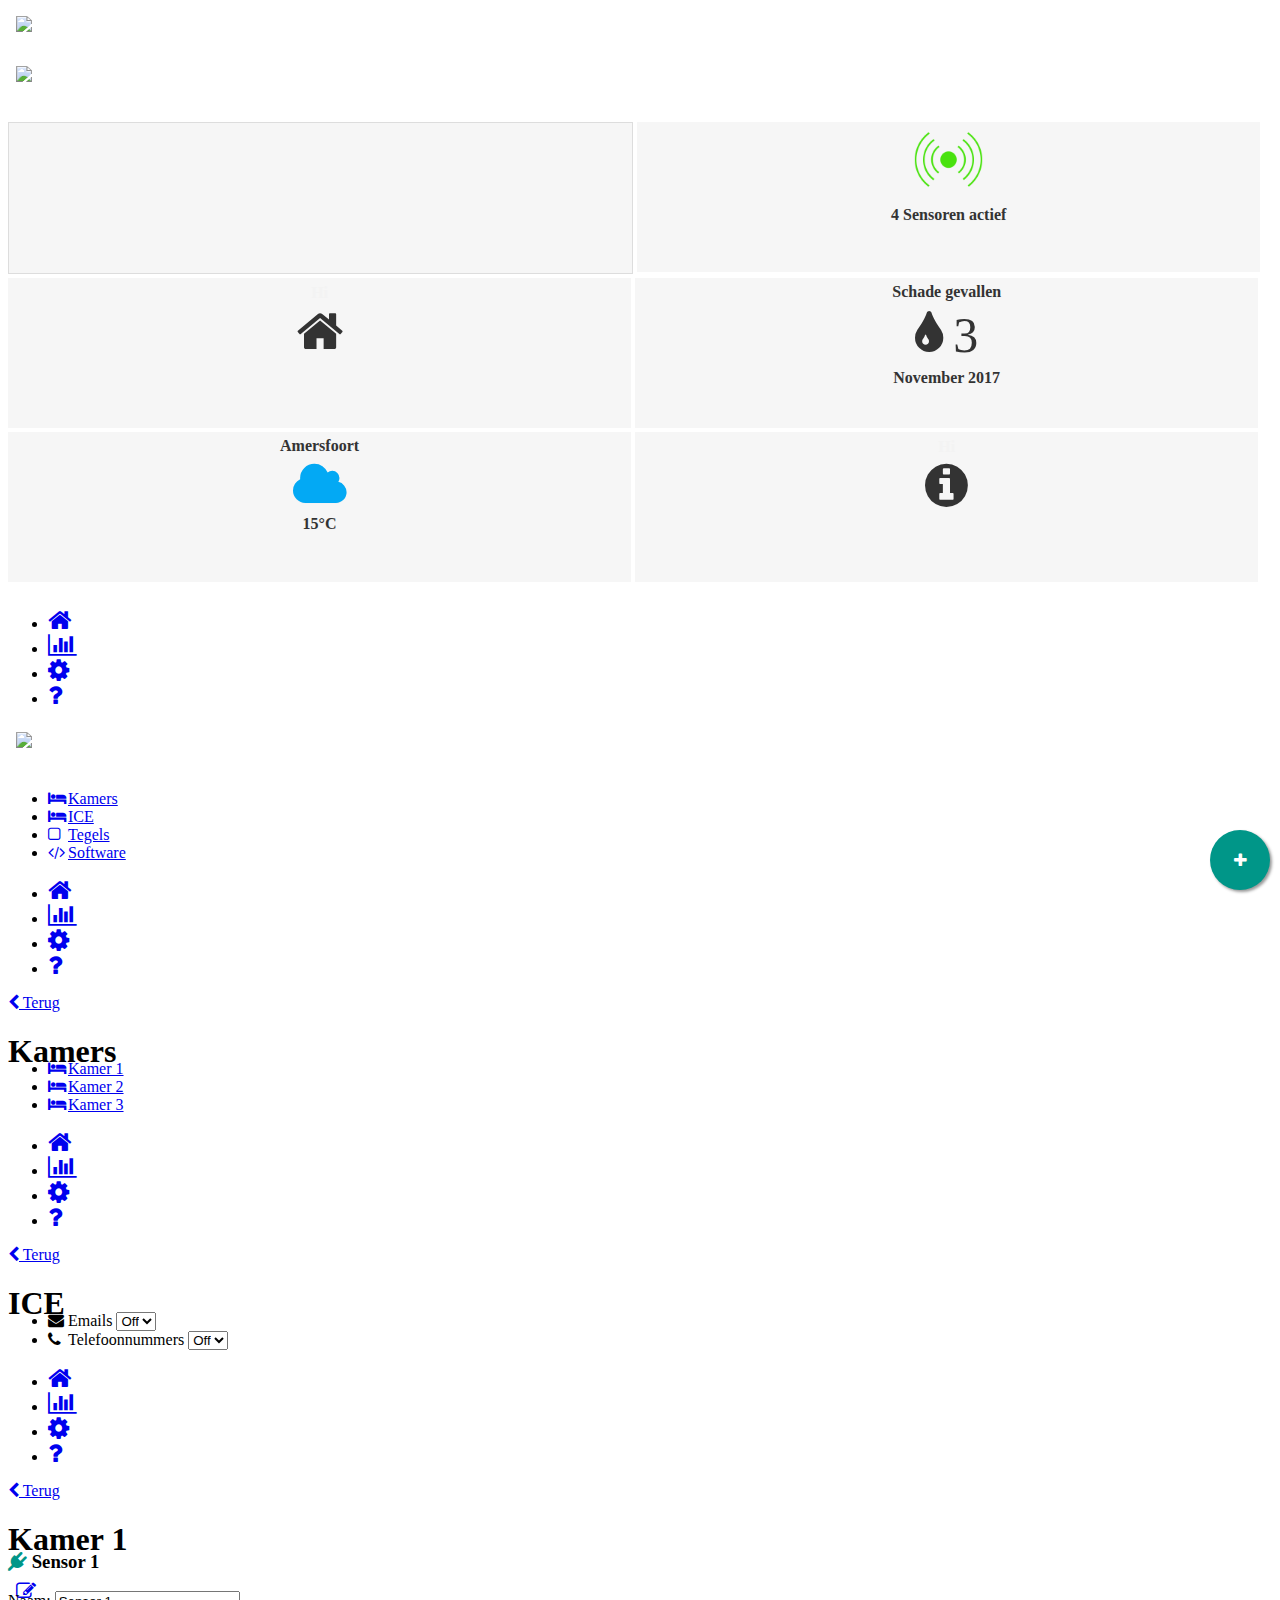
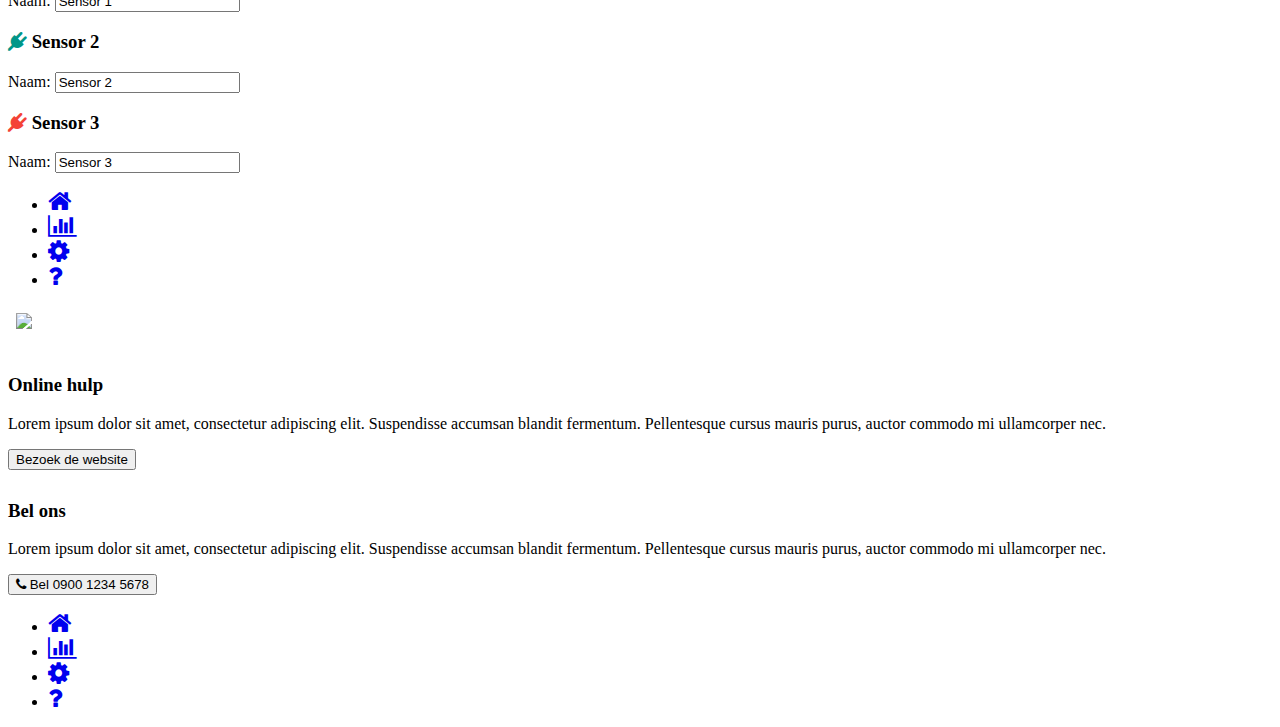
==== templates/home.html @ 1eb52f70 "Made templates working :red_car:" ====
<!doctype html>
<html lang="en">
<head>
	<title>Test 1</title>
	<meta charset="utf-8">
	<meta name="viewport" content="width=device-width, user-scalable=no, minimum-scale=1.0, maximum-scale=1.0">

	<link href="https://fonts.googleapis.com/css?family=Roboto:400,300,100,500,700,900" rel="stylesheet" type="text/css">
	<link href="../assets/client/css/bootstrap.css" rel="stylesheet" type="text/css">
	<link href="http://code.jquery.com/mobile/1.4.5/jquery.mobile-1.4.5.min.css" rel="stylesheet" type="text/css">
	<link href="https://maxcdn.bootstrapcdn.com/font-awesome/4.7.0/css/font-awesome.min.css" rel="stylesheet" integrity="sha384-wvfXpqpZZVQGK6TAh5PVlGOfQNHSoD2xbE+QkPxCAFlNEevoEH3Sl0sibVcOQVnN" crossorigin="anonymous">
	<link href="/static/achmea.css" rel="stylesheet" type="text/css">

	<script type="text/javascript" src="http://demos.jquerymobile.com/1.4.5/js/jquery.js"></script>
	<script type="text/javascript" src="http://code.jquery.com/mobile/1.4.5/jquery.mobile-1.4.5.min.js"></script>
	<script>
        $(function () {
            var editMode = false;
            var nextColon = true;
            var monthNames = ["January", "February", "March", "April", "May", "June",
                "July", "August", "September", "October", "November", "December"
            ];
            var days = ['Sunday', 'Monday', 'Tuesday', 'Wednesday', 'Thursday', 'Friday', 'Saturday'];

            function updateTime() {
                var date = new Date();
                var colon = (nextColon = !nextColon) ? ':' : ' ';
                var time = pad(date.getHours()) + colon + pad(date.getMinutes());
                var day = date.getDate() + ' ' + monthNames[date.getMonth()] + ' ' + date.getFullYear();
                $('#time').text(time);
                $('#date').text(days[date.getDay()]);
                $('#full-date').text(day);
            }

            function pad(number) {
                return number < 10 ? 0 + '' + number : number;
            }

            function loop() {
                setTimeout(function () {
                    updateTime();
                    loop();
                }, 1000);
            }

            loop();
            $('#edit-sensor-button').click(function () {
                editMode = !editMode;
                if (editMode) {
                    $(this).find('i').removeClass('fa-pencil-square-o').addClass('fa-check');
                    $('#sensors').find('div[data-role=collapsible]').removeClass('ui-disabled');
                } else {
                    $(this).find('i').removeClass('fa-check').addClass('fa-pencil-square-o');
                    $('#sensors').find('div[data-role=collapsible]').addClass('ui-disabled');
                }
            });
        });
	</script>
</head>
<body>
<div id="container">
	<div class="header" data-role="header" data-position="fixed" data-tap-toggle="false">
		<img class="logo" border="0" src="https://www.achmea.nl/Style%20Library/achmea/images/achmea_logo.png"/>
	</div>

	<div id="home" data-role="page">
		<div class="header" data-role="header" data-position="fixed" data-tap-toggle="false">
			<img class="logo" border="0" src="https://www.achmea.nl/Style%20Library/achmea/images/achmea_logo.png"/>
		</div>
		<div id="content" class="container">
			<div class="row">
				<div class="panel-button-container panel-no-button">
					<div id="date-container">
						<span id="time"></span>
						<span id="date"></span>
						<span id="full-date"></span>
					</div>
				</div>
				<div class="panel-button-container">
					<div class="ui-btn panel-button"><i class="sensor-icon active"></i><h4>4 Sensoren actief</h4></div>
				</div>
			</div>
			<div class="row">
				<div class="panel-button-container">
					<div class="ui-btn panel-button">
						<h4 style="color: transparent;">Hi</h4>
						<i class="fa fa-home"></i>
					</div>
				</div>
				<div class="panel-button-container">
					<div class="ui-btn panel-button">
						<h4>Schade gevallen</h4>
						<i class="fa fa-tint"></i>
						<span class="icon-text">3</span>
						<h4>November 2017</h4>
					</div>
				</div>
			</div>
			<div class="row">
				<div class="panel-button-container">
					<div class="ui-btn panel-button">
						<h4>Amersfoort</h4><i class="fa fa-cloud"></i><h4>15°C</h4>
					</div>
				</div>
				<div class="panel-button-container">
					<div class="ui-btn panel-button">
						<h4 style="color: transparent;">Hi</h4>
						<i class="fa fa-info-circle"></i>
					</div>
				</div>
			</div>
		</div>

		<div class="footer" data-role="footer" data-position="fixed" data-tap-toggle="false">
			<div data-role="navbar">
				<ul>
					<li><a href="#home" class="ui-btn-active"><i class="fa fa-home"></i></a></li>
					<li><a href="#statistics"><i class="fa fa-bar-chart"></i></a></li>
					<li><a href="#settings"><i class="fa fa-cog"></i></a></li>
					<li><a href="#help"><i class="fa fa-question"></i></a></li>
				</ul>
			</div>
		</div>
	</div>

	<div data-role="page" id="settings">
		<div class="header" data-role="header" data-position="fixed" data-tap-toggle="false">
			<img class="logo" border="0" src="https://www.achmea.nl/Style%20Library/achmea/images/achmea_logo.png"/>
		</div>

		<div role="main">
			<ul class="mobile-list" data-role="listview">
				<li><a href="#settings-rooms" data-transition="slide"><i class="fa fa-bed"></i>Kamers</a></li>
				<li><a href="#settings-ice" data-transition="slide"><i class="fa fa-bed"></i>ICE</a></li>
				<li><a href="#" data-transition="slide"><i class="fa fa-square-o"></i>Tegels</a></li>
				<li><a href="#" data-transition="slide"><i class="fa fa-code"></i>Software</a></li>
			</ul>
		</div>

		<div class="footer" data-role="footer" data-position="fixed" data-tap-toggle="false">
			<div data-role="navbar">
				<ul>
					<li><a href="#home"><i class="fa fa-home"></i></a></li>
					<li><a href="#statistics"><i class="fa fa-bar-chart"></i></a></li>
					<li><a href="#settings" class="ui-btn-active"><i class="fa fa-cog"></i></a></li>
					<li><a href="#help"><i class="fa fa-question"></i></a></li>
				</ul>
			</div>
		</div>
	</div>

	<div data-role="page" id="settings-rooms" data-theme="a">
		<div class="header" data-role="header" data-position="fixed" data-tap-toggle="false">
			<a class="ui-btn back-button" href="/" data-rel="back" data-direction="reverse"><i class="fa fa-chevron-left"></i>
				Terug</a>
			<h1>Kamers</h1>
		</div>

		<div role="main">
			<ul class="mobile-list" data-role="listview">
				<li><a href="#settings-room" data-transition="slide"><i class="fa fa-bed"></i>Kamer 1</a></li>
				<li><a href="#settings-room" data-transition="slide"><i class="fa fa-bed"></i>Kamer 2</a></li>
				<li><a href="#settings-room" data-transition="slide"><i class="fa fa-bed"></i>Kamer 3</a></li>
			</ul>
		</div>

		<div class="footer" data-role="footer" data-position="fixed" data-tap-toggle="false">
			<div data-role="navbar">
				<ul>
					<li><a href="#home"><i class="fa fa-home"></i></a></li>
					<li><a href="#statistics"><i class="fa fa-bar-chart"></i></a></li>
					<li><a href="#settings" class="ui-btn-active"><i class="fa fa-cog"></i></a></li>
					<li><a href="#help"><i class="fa fa-question"></i></a></li>
				</ul>
			</div>
		</div>
	</div>

	<div data-role="page" id="settings-ice" data-theme="a">
		<div class="header" data-role="header" data-position="fixed" data-tap-toggle="false">
			<a class="ui-btn back-button" href="/" data-rel="back" data-direction="reverse"><i class="fa fa-chevron-left"></i>
				Terug</a>
			<h1>ICE</h1>
		</div>

		<div role="main">
			<ul class="mobile-list" data-role="listview">
				<li data-icon="false">
					<a>
						<i class="fa fa-envelope"></i>Emails
						<select name="slider2" id="slider2" data-role="slider">
							<option value="off">Off</option>
							<option value="on">On</option>
						</select>
					</a>
				</li>
				<li data-icon="false">
					<a>
						<i class="fa fa-phone"></i>Telefoonnummers
						<select name="slider2" id="slider3" data-role="slider">
							<option value="off">Off</option>
							<option value="on">On</option>
						</select>
					</a>
				</li>
			</ul>
		</div>

		<div class="footer" data-role="footer" data-position="fixed" data-tap-toggle="false">
			<div data-role="navbar">
				<ul>
					<li><a href="#home"><i class="fa fa-home"></i></a></li>
					<li><a href="#statistics"><i class="fa fa-bar-chart"></i></a></li>
					<li><a href="#settings" class="ui-btn-active"><i class="fa fa-cog"></i></a></li>
					<li><a href="#help"><i class="fa fa-question"></i></a></li>
				</ul>
			</div>
		</div>
	</div>

	<div data-role="page" id="settings-room" data-theme="a">
		<div class="header" data-role="header" data-position="fixed" data-tap-toggle="false">
			<a class="ui-btn back-button" href="/" data-rel="back" data-direction="reverse"><i class="fa fa-chevron-left"></i>
				Terug</a>
			<h1>Kamer 1</h1>
			<a id="edit-sensor-button" href="#" class="ui-btn edit-button"><i class="fa fa-pencil-square-o"></i></a>
		</div>

		<div id="sensors" data-role="collapsibleset" data-theme="a" data-content-theme="a">
			<div class="ui-disabled" data-role="collapsible" data-collapsed-icon="carat-d" data-expanded-icon="carat-u" data-iconpos="right">
				<h3><i class="fa fa-plug sensor-active"></i> Sensor 1</h3>
				<div class="ui-field-contain">
					<label>Naam:</label>
					<input type="text" placeholder="Voer een naam in..." value="Sensor 1">
				</div>
			</div>
			<div class="ui-disabled" data-role="collapsible" data-collapsed-icon="carat-d" data-expanded-icon="carat-u" data-iconpos="right">
				<h3><i class="fa fa-plug sensor-active"></i> Sensor 2</h3>
				<div class="ui-field-contain">
					<label>Naam:</label>
					<input placeholder="Voer een naam in..." value="Sensor 2">
				</div>
			</div>
			<div class="ui-disabled" data-role="collapsible" data-collapsed-icon="carat-d" data-expanded-icon="carat-u" data-iconpos="right">
				<h3><i class="fa fa-plug sensor-inactive"></i> Sensor 3</h3>
				<div class="ui-field-contain">
					<label>Naam:</label>
					<input placeholder="Voer een naam in..." value="Sensor 3">
				</div>
			</div>
		</div>

		<div class="room-tools">
			<a href="#"><i class="fa fa-plus"></i></a>
		</div>

		<div class="footer" data-role="footer" data-position="fixed" data-tap-toggle="false">
			<div data-role="navbar">
				<ul>
					<li><a href="#home"><i class="fa fa-home"></i></a></li>
					<li><a href="#statistics"><i class="fa fa-bar-chart"></i></a></li>
					<li><a href="#settings" class="ui-btn-active"><i class="fa fa-cog"></i></a></li>
					<li><a href="#help"><i class="fa fa-question"></i></a></li>
				</ul>
			</div>
		</div>
	</div>
	<div data-role="page" id="help">
		<div class="header" data-role="header" data-position="fixed" data-tap-toggle="false">
			<img class="logo" border="0" src="https://www.achmea.nl/Style%20Library/achmea/images/achmea_logo.png"/>
		</div>

		<div role="main">
			<div id="online-help-container" class="ui-body ui-body-a ui-corner-all">
				<h3>Online hulp</h3>
				<p>
					Lorem ipsum dolor sit amet, consectetur adipiscing elit. Suspendisse accumsan blandit
					fermentum. Pellentesque cursus mauris purus, auctor commodo mi ullamcorper nec.
				</p>
				<button class="ui-btn">Bezoek de website</button>
			</div>

			<div class="ui-body ui-body-a ui-corner-all">
				<h3>Bel ons</h3>
				<p>
					Lorem ipsum dolor sit amet, consectetur adipiscing elit. Suspendisse accumsan blandit
					fermentum. Pellentesque cursus mauris purus, auctor commodo mi ullamcorper nec.
				</p>
				<button class="ui-btn"><i class="fa fa-phone"></i> Bel 0900 1234 5678</button>
			</div>
		</div>

		<div class="footer" data-role="footer" data-position="fixed" data-tap-toggle="false">
			<div data-role="navbar">
				<ul>
					<li><a href="#home"><i class="fa fa-home"></i></a></li>
					<li><a href="#statistics"><i class="fa fa-bar-chart"></i></a></li>
					<li><a href="#settings"><i class="fa fa-cog"></i></a></li>
					<li><a href="#help" class="ui-btn-active"><i class="fa fa-question"></i></a></li>
				</ul>
			</div>
		</div>
	</div>
</div>
</body>
</html>
---- static/achmea.css ----
body {
    overflow: hidden !important;
}
.row {
    margin-left: 0;
    margin-right: 0;
}
.back-button {
    margin-top: 3px !important;
}
.back-button i {
    width: auto;
}
.header {
    height: 50px;
}
.mobile-list a i {
    width: 20px;
}
.logo {
    margin: 8px;
}
#content {
    padding-top: 10px;
    padding-bottom: 10px;
}
.panel-button-container {
    margin-top: 4px;
    margin-bottom: 0;
    height: 150px;
    display: inline-block;
    width: 49.30%;
    text-align: center;
    vertical-align: top;

    background-color: #f6f6f6;
    color: #333;
    text-shadow: 0 1px 0 #f3f3f3;
}
.panel-no-button {
    border: 1px solid #ddd;
}
.panel-button {
    height: 100% !important;
    margin: 0;
}
.panel-button i {
    font-size: 50px;
}
.footer a i {
    font-size: 25px;
}
.sensor-active {
    color: #009688;
}
.sensor-inactive {
    color: #F44336;
}
.slide.in, .slide.out {
    -webkit-animation-timing-function: ease-in-out;
    -webkit-animation-duration: 800ms !important;
}
#time {
    display: block;
    font-size: 50px;
}
#date, #full-date {
    font-size: 15px;
    display: block;
}
.sensor-icon {
    background: url('https://d30y9cdsu7xlg0.cloudfront.net/png/106632-200.png') center center;
    background-size: cover;
    width: 75px;
    height: 75px;
    display: inline-block;
}
.sensor-icon.active {
    background: url('img/sensor-green.png') center center;
    background-size: cover;
}
.sensor-icon.inactive {
    background: url('img/sensor-red.png') center center;
    background-size: cover;
}
#weather-container, #date-container {
    position: relative;
    top: 50%;
    transform: translateY(-50%);
}
#weather-container i {

}
h4, .h4 {
    margin: 5px;
}
.icon-text {
    display: inline;
    font-size: 50px;
    margin-left: 5px;
    font-weight: normal;
}
.fa-cloud {
    color: #03A9F4;
}
.edit-button {
    font-size: 20px !important;
    padding: 4px 8px;
}
#online-help-container {
    margin-bottom: 30px;
}
.ui-page {
    height: calc(100% - 42.5px);
}
.room-tools a {
    position:absolute;
    width:60px;
    height:60px;
    bottom:10px;
    right:10px;
    background-color:#009688;
    color:#FFF;
    border-radius:50px;
    text-align:center;
    box-shadow: 2px 2px 3px #999;
}
.room-tools a:hover {
    background-color: #26A69A;
    color: #FFF;
}
.room-tools i {
    margin-top:22px;
}
#edit-sensor-button {

}
.ui-slider {
    position: absolute;
    right: 4px;
    top: -3px !important;
}
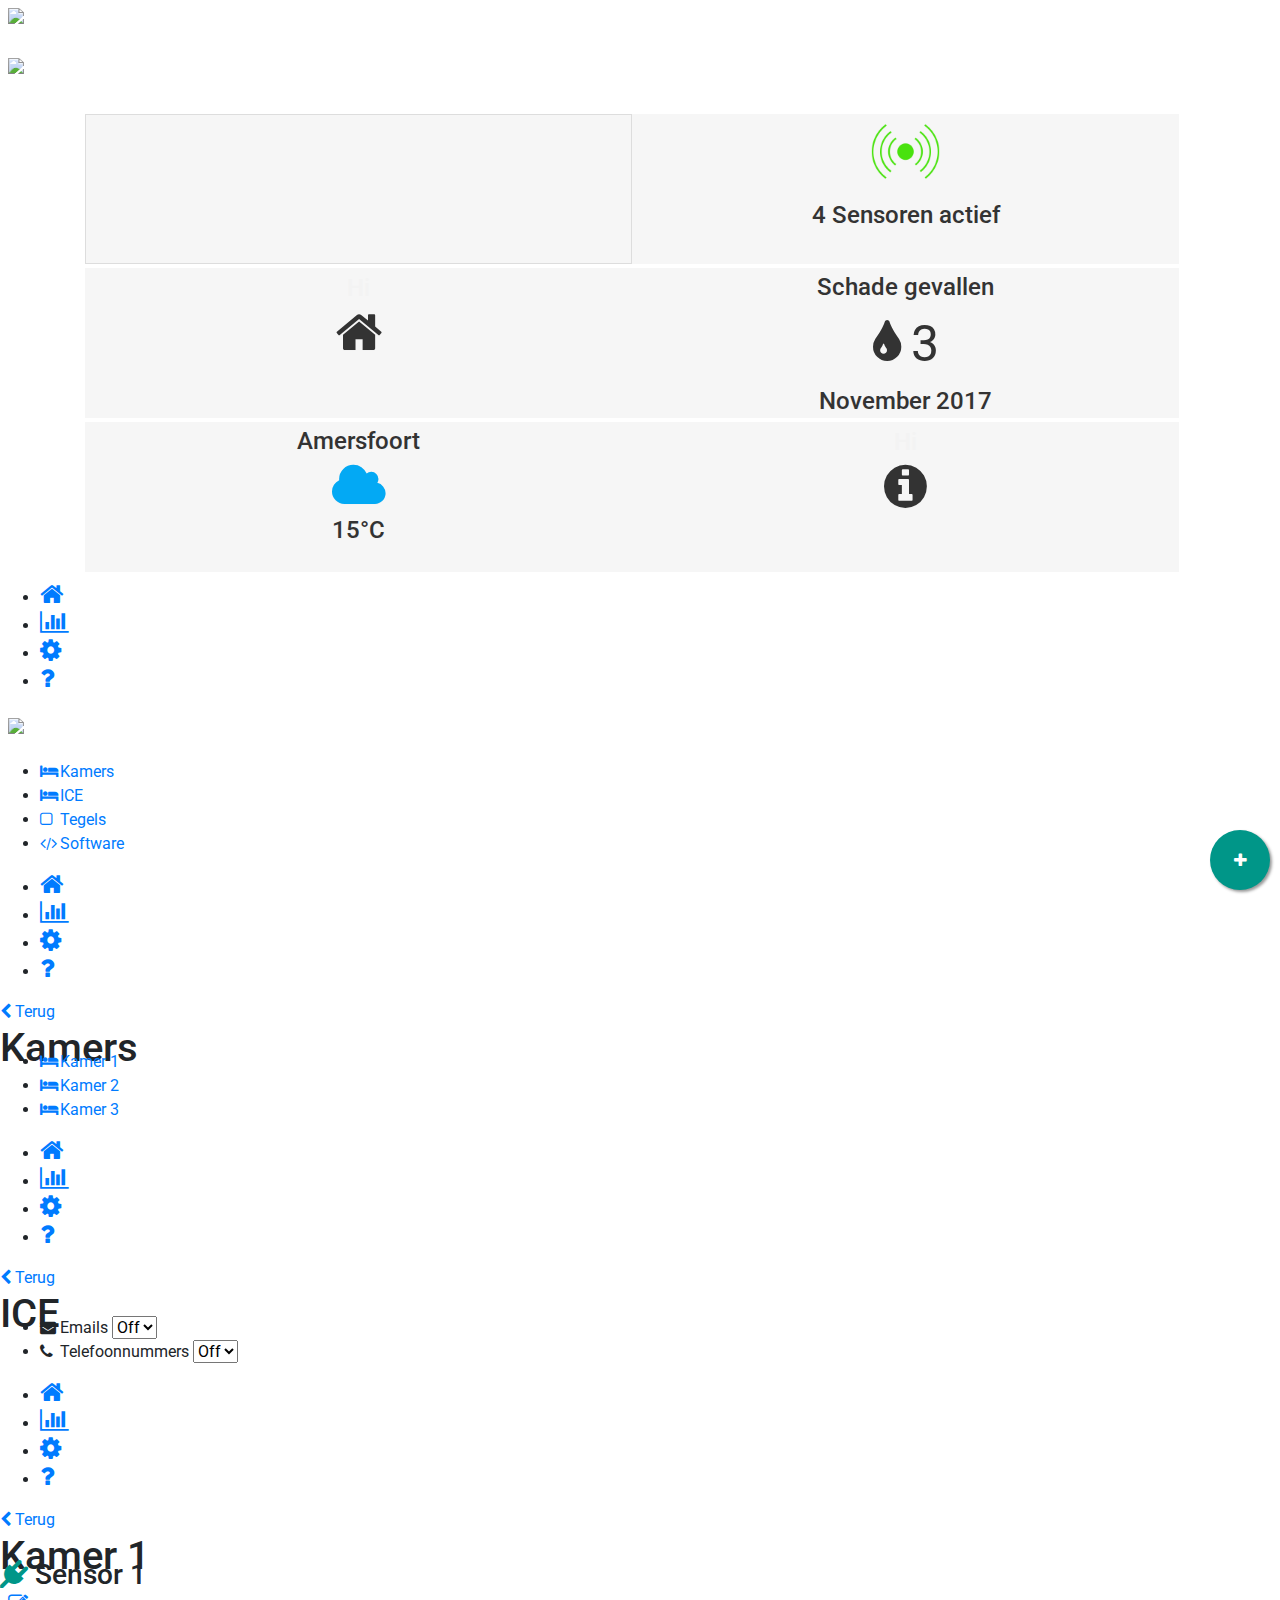
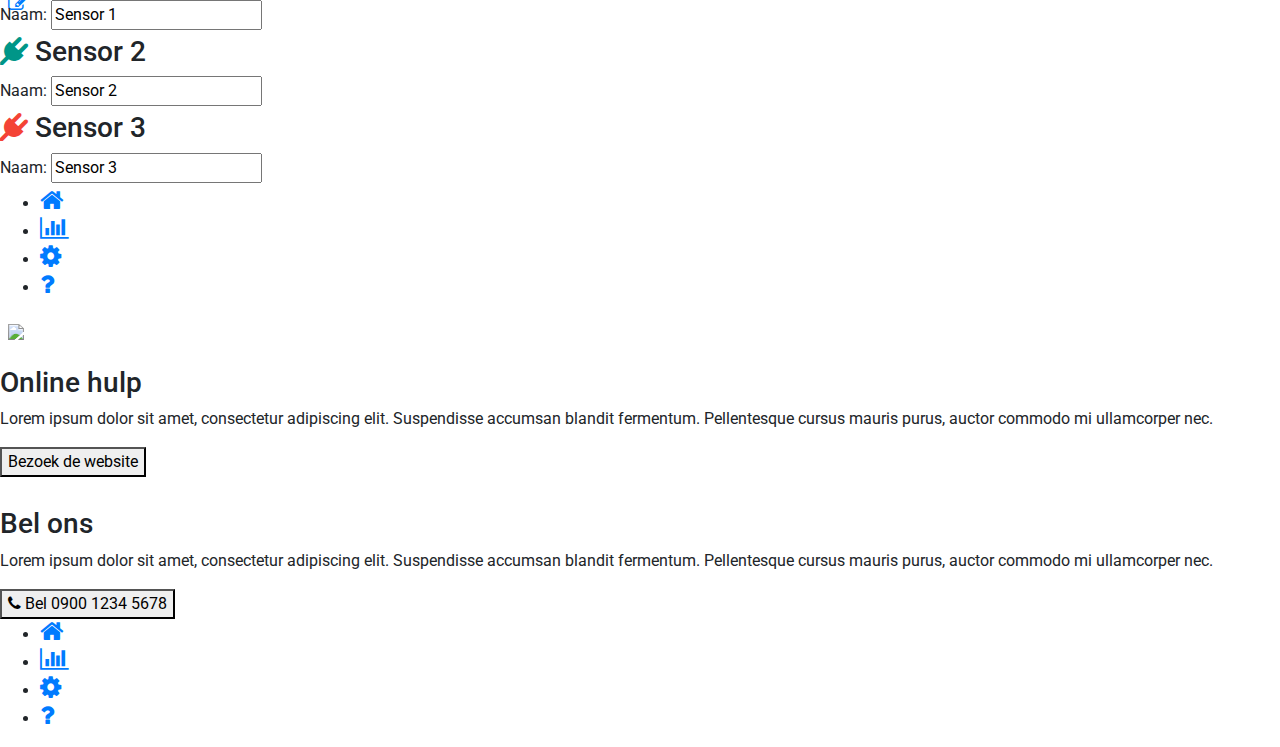
==== commit 070c3759: "Added bootstrap cdn :squirrel:" ====
--- a/templates/home.html
+++ b/templates/home.html
@@ -6,7 +6,7 @@
 	<meta name="viewport" content="width=device-width, user-scalable=no, minimum-scale=1.0, maximum-scale=1.0">
 
 	<link href="https://fonts.googleapis.com/css?family=Roboto:400,300,100,500,700,900" rel="stylesheet" type="text/css">
-	<link href="../assets/client/css/bootstrap.css" rel="stylesheet" type="text/css">
+	<link href="https://maxcdn.bootstrapcdn.com/bootstrap/4.0.0-beta.3/css/bootstrap.min.css" rel="stylesheet" type="text/css">
 	<link href="http://code.jquery.com/mobile/1.4.5/jquery.mobile-1.4.5.min.css" rel="stylesheet" type="text/css">
 	<link href="https://maxcdn.bootstrapcdn.com/font-awesome/4.7.0/css/font-awesome.min.css" rel="stylesheet" integrity="sha384-wvfXpqpZZVQGK6TAh5PVlGOfQNHSoD2xbE+QkPxCAFlNEevoEH3Sl0sibVcOQVnN" crossorigin="anonymous">
 	<link href="/static/achmea.css" rel="stylesheet" type="text/css">
